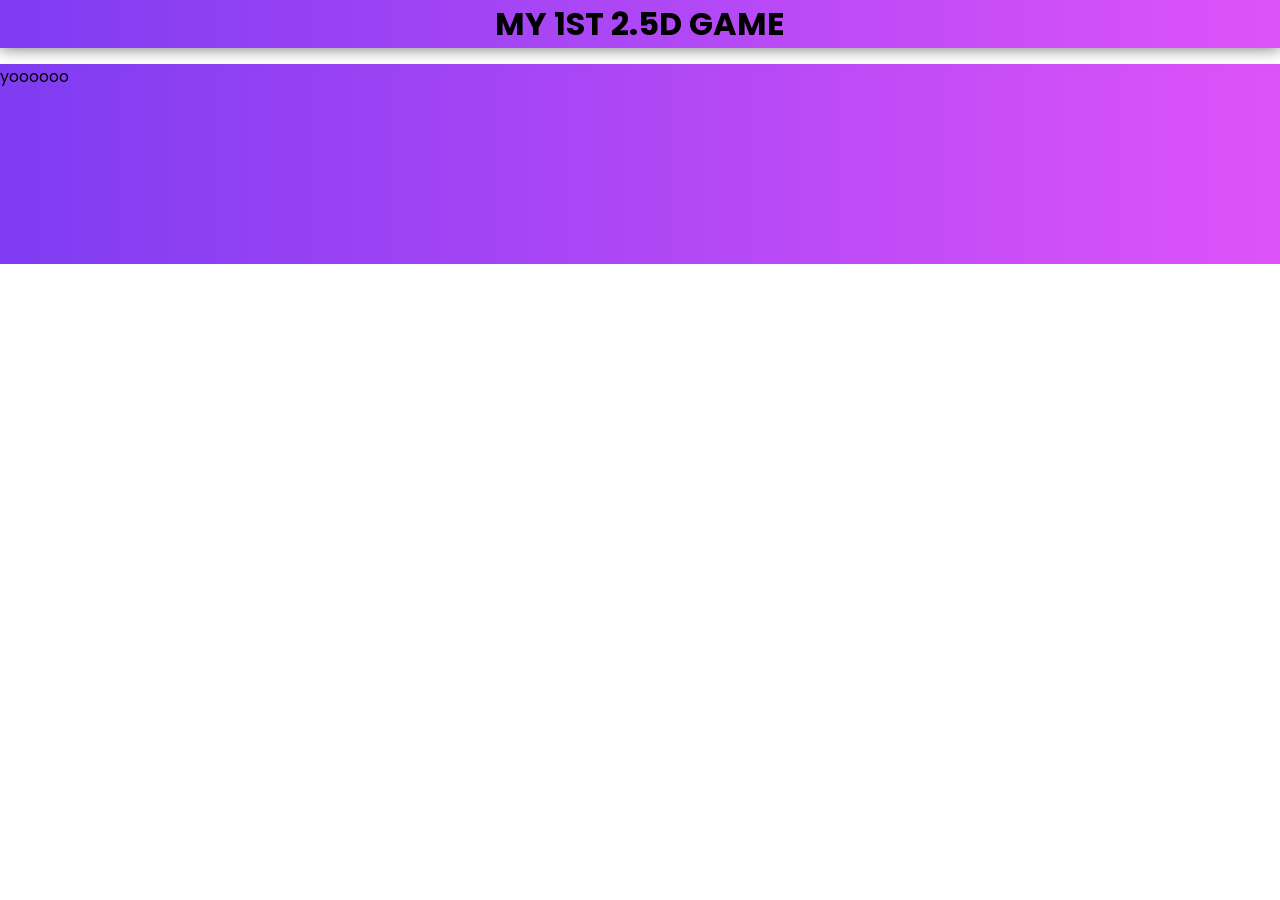
==== index2.html @ a26a3832 "Add files via upload" ====
<!DOCTYPE html>
<html lang="en">
<head>
    <meta charset="UTF-8">
      <meta name="viewport" content="width=device-width, initial-scale=1.0">
      <link rel="stylesheet" href="style.css">
    <title>Instructions and details of My game</title>
</head>
<body>
	<h1 class="sticky-heading grad">My 1st 2.5d Game</h1>
    <p class="linear-box">yoooooo</p>
</body>
</html>
---- style.css ----
@import url('https://fonts.googleapis.com/css2?family=Poppins:wght@400;700&display=swap');

body{
	font-family: "Poppins", Sans-Serif;
	margin:0;
}
h1 {
	text-transform: uppercase;
	text-align: center;
	background: #e9ebeafa;
	margin: 0;
	box-shadow: 0 0 15px #5e5e5ee6;
}

h2 {
	text-align: center;
	background: #ae65f6dd;
	box-shadow: 0 0 15px #a75ff0dd;
	border-radius: 10px;
}

.sticky-heading {
    position: sticky;
    top: 0;
    background-color: white;
    margin: 0;
    z-index: 1000;
}

h4 {
	text-align: center;
	margin: 0;
	border: 0;
	padding: 0;
}

h3 {
  text-transform: uppercase;
  text-align: center;
  border: none;
  padding: 4px;
  background: #6db9e3e6;
  border-radius: 5px;
  box-shadow: 0 0 15px #68c5f9e6;
}

.para { 
 margin-top: 30px;
 margin-left: 30px;
 margin-right: 30px;
 background: hsla(177,21.8%,100%,0.867);
 border-radius: 3px;
 padding: 8px;
 border: 3px solid black;
 box-shadow: 0 0 15px hsla(177,0%,68.5%,0.867);
}

.def{
	display: flex;
	justify-content: space-evenly;
}

.def2{
	display: flex;
	justify-content: space-around;
	border: 2px solid black;
}

.img{
    flex:1;
    width: 20%;
    height: 25%
    object-fit: cover;
    border: 2px solid black;
}

.img2{
 width: 100%;
 border: solid black;
}

#subhead {
	text-transform: uppercase;
	text-align: center;
	font-weight: bold;
	
}

.animelist{
	color:rgba(255,69,114,0.867);
	border-radius: 3px;
}

#btn{
	border: none;
	background: hsla(360,79%,71.4%,0.867);
	box-shadow: 0 0 15px hsla(360,40.6%,53.6%,0.867);
	border-radius: 8px;
	align-items: center;
	padding: 8px;
	font-size: 18px;
	font-weight: bold;
}

#btn:active {
	transform: scale(0.95);
  background-color: hsla(360,48%,47.4%,0.867);
  transition: background-color 0.3s ease;
}

.button{
	background-color: hsla(177,6%,91.7%,0.867);
	box-shadow: 0 0 15px hsla(177,0%,25.8%,0.867);
	border-radius: 10px;
	padding: 30px;
	margin: 50px;
}

#H4 {
	padding:20px;
}

.img3 {
	width: 100%;
}

.div-I {
	margin: 20px;
	background-color: hsla(177,0%,75.2%,0.867);
	border: solid hsla(177,0%,33.8%,0.867);
}

.div-O {
	border-radius: 5px;
	padding: 6px;
	margin: 20px;
	box-shadow: 0 0 15px rgba(51,51,51,0.867);
}

h5 {
	text-align: center;
	margin:0;
}

.c1 li::marker {
	content: "👉";
}

.c2 li::marker {
	content: "👍";
}

.c3 li::marker {
	content: "⭐";
}

.div-img {
	margin: 20px;
}

.c4 li::marker {
	content: "👹";
}

.c5 li::marker {
	content: "🦇";
}

.site-footer {
  text-align: center;
  padding: 20px;
  font-family: Arial, sans-serif;
  font-size: 14px;
  color: #333333;
}

#yesbtn {
	border: none;
	padding: 4px;
	margin: 7px;
	background-color: rgba(93,62,193,0.867);
	color: white;
	border-radius: 4px;
	box-shadow: 0 0 15px rgba(179,130,229,0.867);
}

#yesbtn:active {
	transform: scale(0.93);
	background-color: rgba(60,19,102,0.867);
	transition: background-color 0.3s ease;
}
	
.all {
	margin: 15px;
}

.yo {
	margin:50%;
	text-align: center;
	background-color: black;
	width: 1%;      /* Stretches all the way across the screen */
  height: 150px;
}

.yoo {
	width: 9px;
	background-color: black;
	height:500px;
}

/* This targets ONLY the first div (the left side) inside your .def container */
.def > div:first-child {
  border: 2px solid black; /* Creates the notebook line */
/*  border-left: 2px solid black; */
  padding-right: 10px;   
  padding-left: 10px;
}

/* This targets ONLY the second div (the right side) */
.def > div:last-child {
	border: 2px solid black;
	border-left: none;
  padding-left: 10px;           
  padding-right: 10px;
}

/* This targets both child divs directly inside the .def container */
.def > div {
  flex: 1; 
}


.linear-box {
  background-image: linear-gradient(to right, rgba(107,30,240,0.867), rgba(217,56,248,0.867));
  
  width: 100%;
  height: 200px;
}

.grad {
	background-image: linear-gradient(to right, rgba(107,30,240,0.867), rgba(217,56,248,0.867));
}

.c6 li::marker {
	content: "🐺";
}

/* The dark transparent background that covers the whole screen */
.popup-overlay {
  display: none; /* Hidden by default */
  position: fixed; 
  top: 0; left: 0; width: 100%; height: 100%;
  background-color: rgba(0, 0, 0, 0.6); /* Black with 60% opacity */
  
  /* Flexbox to perfectly center the box inside */
  justify-content: center; 
  align-items: center;
}

/* The actual white pop-up card */
.popup-box {
	margin: 20px;
  background-color: white;
  padding: 30px;
  border-radius: 8px;
  text-align: center;
}

#closeBtn {
	border: none;
	background-color: rgba(236,82,22,0.867);
	font-size: 20px;
	border-radius: 5px;
}
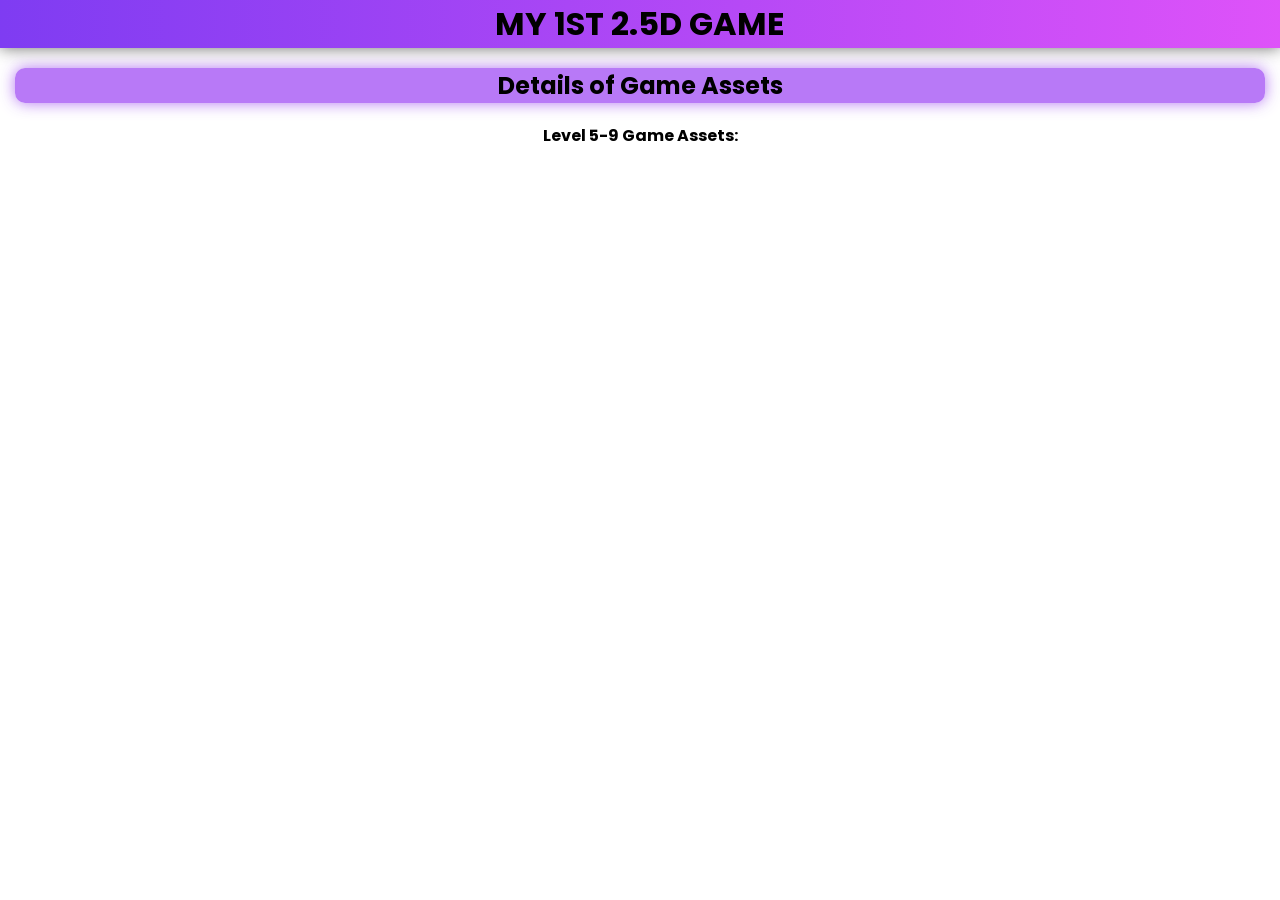
==== commit 7253cef9: "Add files via upload" ====
--- a/index2.html
+++ b/index2.html
@@ -8,6 +8,10 @@
 </head>
 <body>
 	<h1 class="sticky-heading grad">My 1st 2.5d Game</h1>
-    <p class="linear-box">yoooooo</p>
+	<div class="all">
+		<h2>Details of Game Assets</h2>
+		<h4>Level 5-9 Game Assets:</h4>
+		
+	</div>
 </body>
 </html>
--- a/style.css
+++ b/style.css
@@ -230,12 +230,7 @@
 }
 
 
-.linear-box {
-  background-image: linear-gradient(to right, rgba(107,30,240,0.867), rgba(217,56,248,0.867));
-  
-  width: 100%;
-  height: 200px;
-}
+
 
 .grad {
 	background-image: linear-gradient(to right, rgba(107,30,240,0.867), rgba(217,56,248,0.867));
@@ -271,4 +266,15 @@
 	background-color: rgba(236,82,22,0.867);
 	font-size: 20px;
 	border-radius: 5px;
+}
+
+.div-A {
+	border-radius: 5px;
+	padding: 6px;
+	margin: 10px;
+	box-shadow: 0 0 15px rgba(51,51,51,0.867);
+	display: flex;
+    flex-direction: column;
+    align-items: center;
+    gap: 5px;
 }
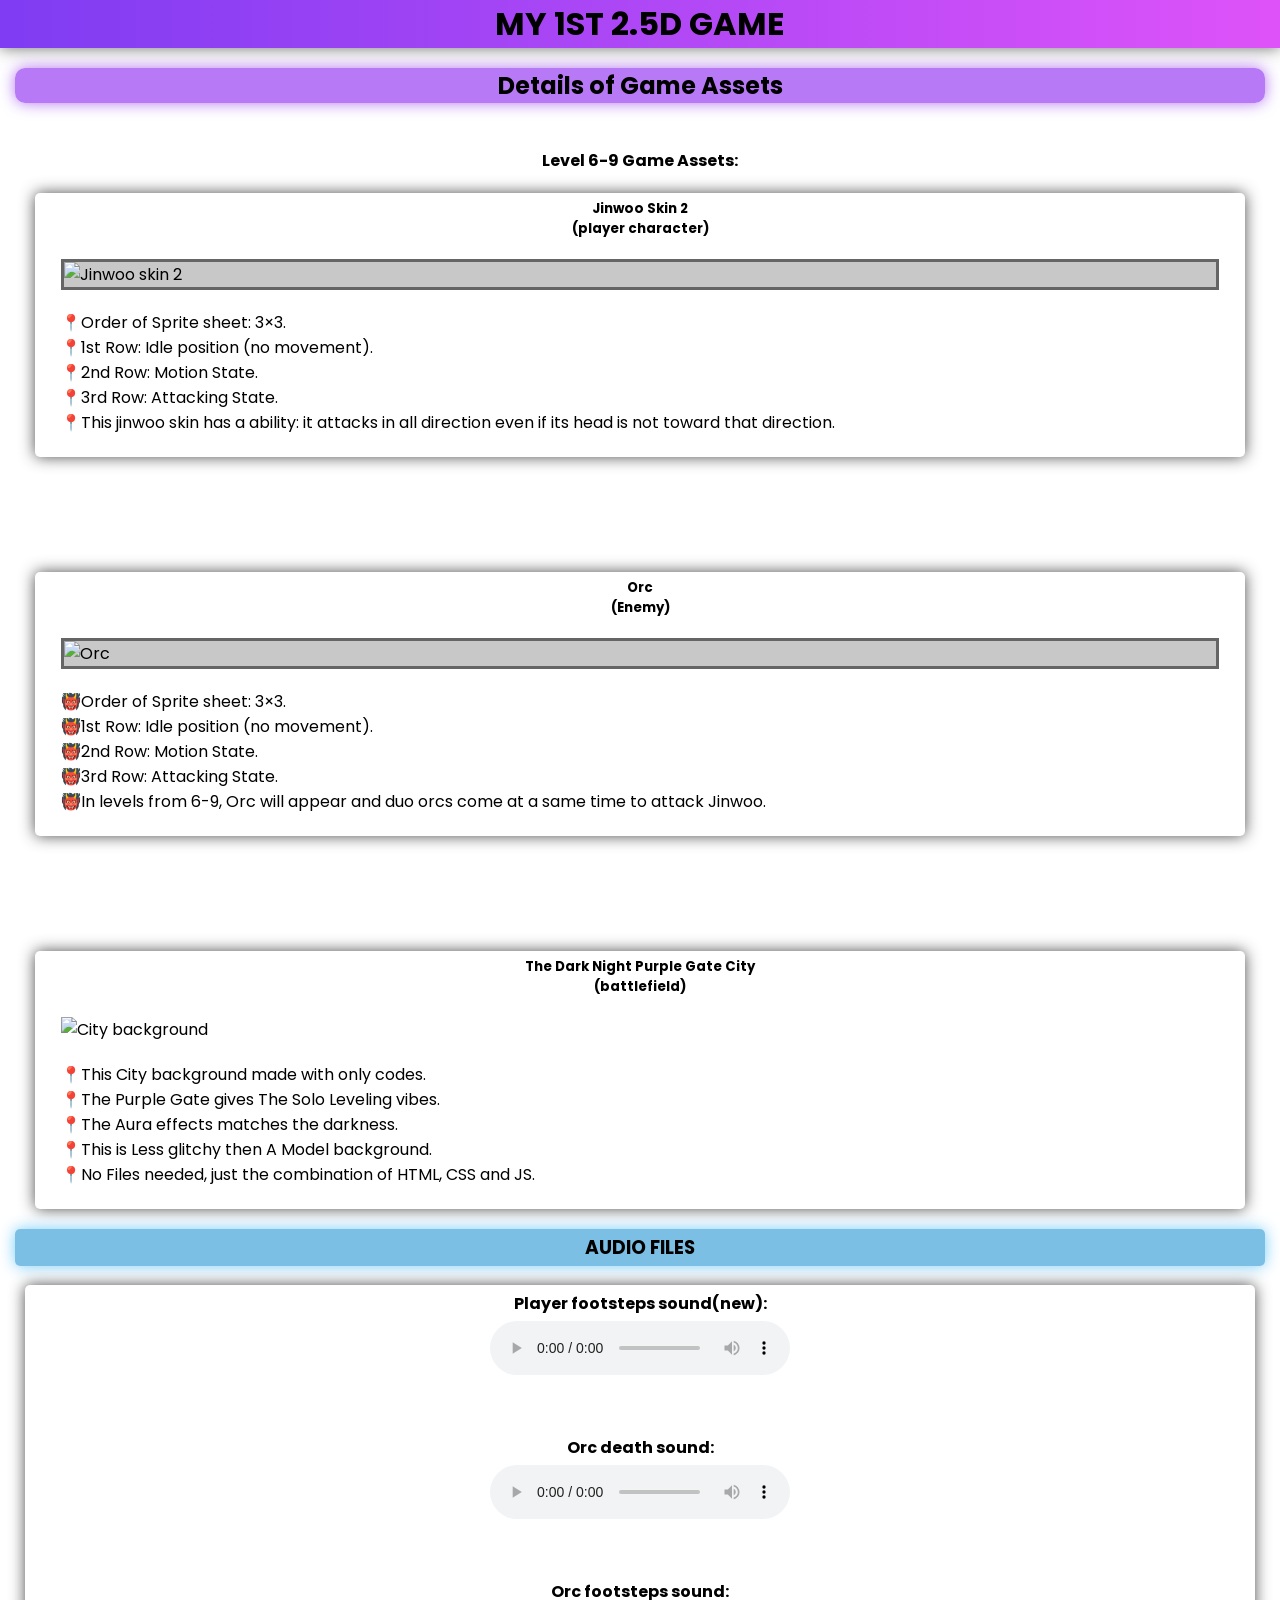
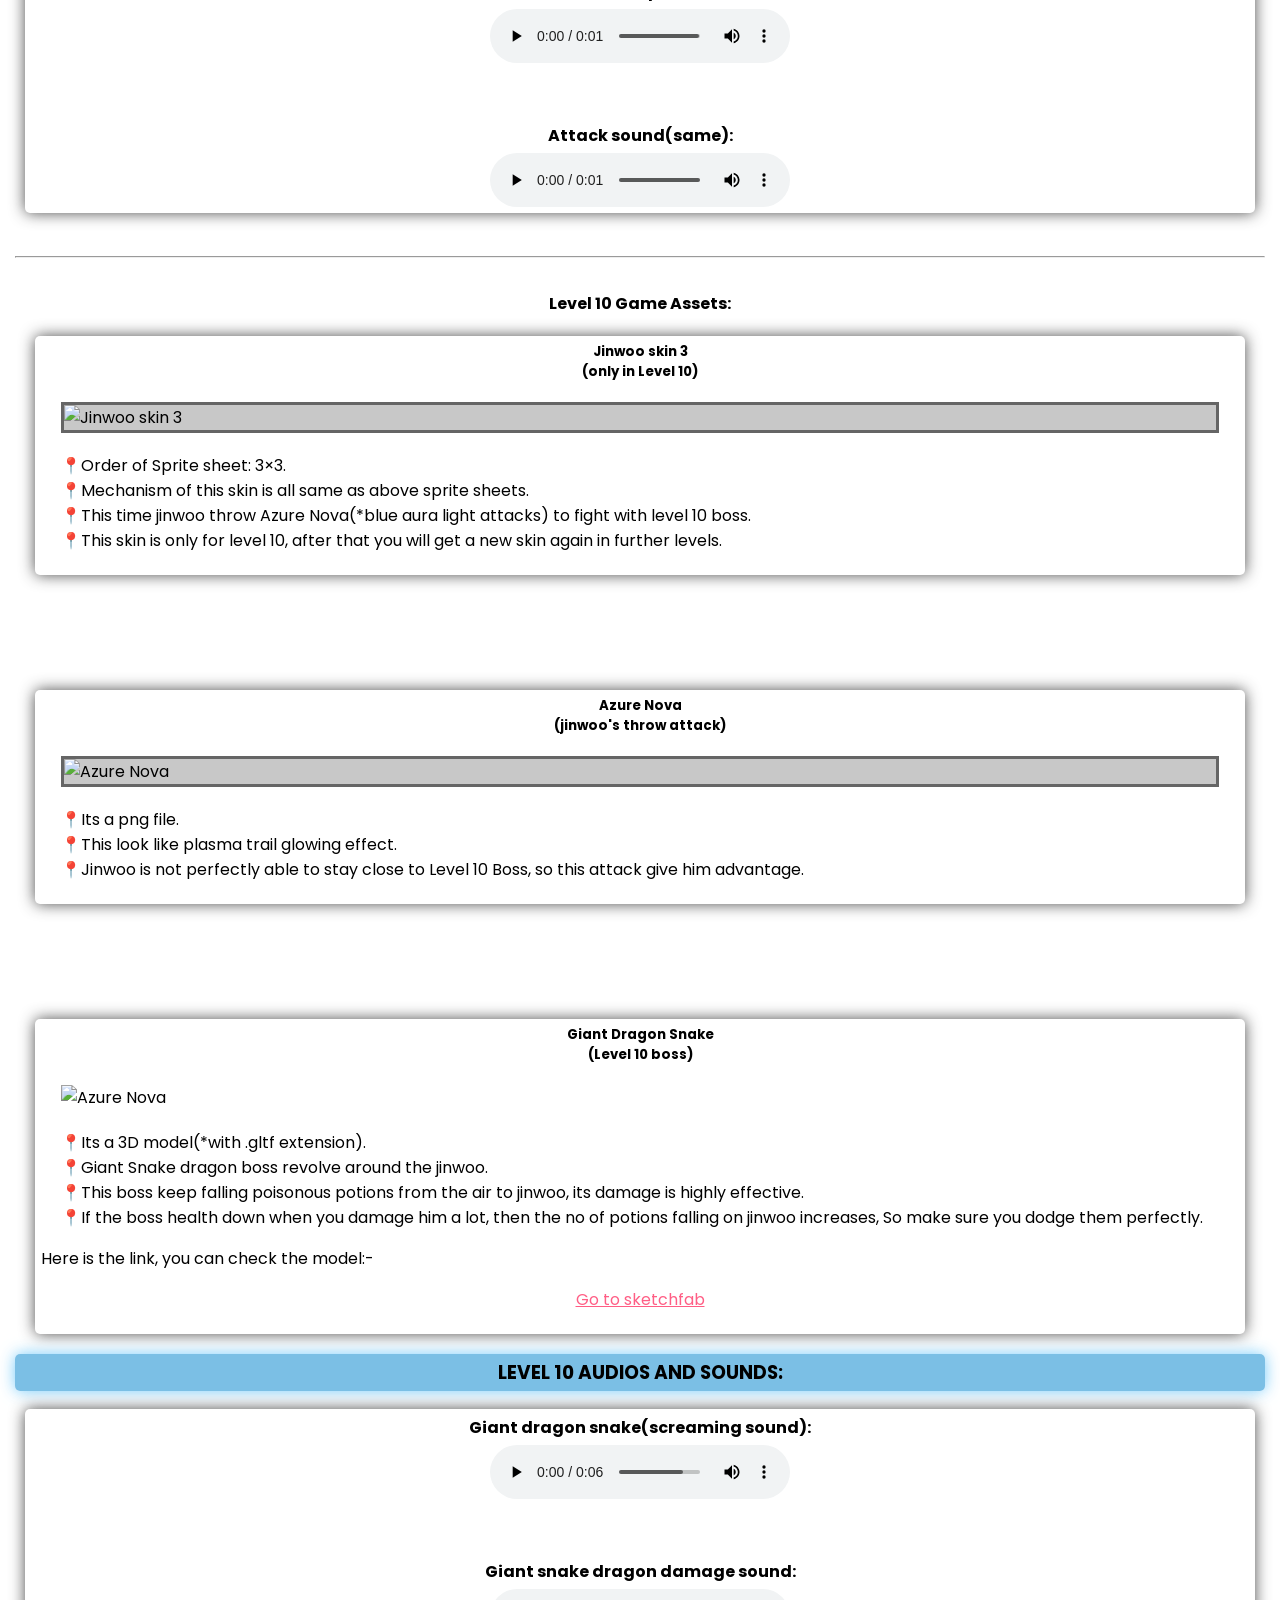
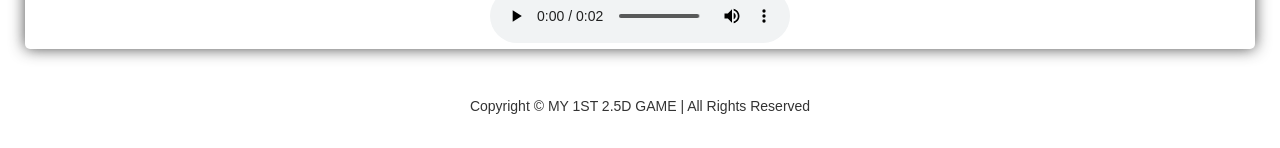
==== commit b4623019: "Add files via upload" ====
--- a/index2.html
+++ b/index2.html
@@ -10,8 +10,148 @@
 	<h1 class="sticky-heading grad">My 1st 2.5d Game</h1>
 	<div class="all">
 		<h2>Details of Game Assets</h2>
-		<h4>Level 5-9 Game Assets:</h4>
+		<br>
+		<h4>Level 6-9 Game Assets:</h4>
 		
+		<div class="div-O">
+					<h5>Jinwoo Skin 2</h5>
+					<h5>(player character)</h5>
+				<div class="div-I">
+					<img style="width:100%" src="https://i.ibb.co/F4jWFf9Y/jinwoo-new.png" alt="Jinwoo skin 2">
+				</div>
+						<ul class="c7">
+			<li>Order of Sprite sheet: 3×3.</li>
+			<li>1st Row: Idle position (no movement).</li>
+			<li>2nd Row: Motion State.</li>
+			<li>3rd Row: Attacking State.</li>
+			<li>This jinwoo skin has a ability: it attacks in all direction even if its head is not toward that direction.</li>
+			</ul>
+			</div>
+			
+			<br>
+			<br>
+			<br>
+			
+			<div class="div-O">
+				<h5>Orc</h5>
+					<h5>(Enemy)</h5>
+				<div class="div-I">
+					<img style="width:100%" src="https://i.ibb.co/LhZwZyJp/orc.png" alt="Orc">
+				</div>
+						<ul class="c4">
+			<li>Order of Sprite sheet: 3×3.</li>
+			<li>1st Row: Idle position (no movement).</li>
+			<li>2nd Row: Motion State.</li>
+			<li>3rd Row: Attacking State.</li>
+			<li>In levels from 6-9, Orc will appear and duo orcs come at a same time to attack Jinwoo.</li>
+			</ul>
+			</div>
+			
+			<br>
+			<br>
+			<br>
+			<div class="div-O">
+				<h5>The Dark Night Purple Gate City</h5>
+  <h5>(battlefield)</h5>
+			<div class="div-img">
+				<img style="width:100%" src="https://i.ibb.co/N67YRqyG/IMG-20260809-152410.jpg" alt="City background">
+				</div>
+				<ul class="c7">
+			<li>This City background made with only codes.</li>
+			<li>The Purple Gate gives The Solo Leveling vibes.</li>
+			<li>The Aura effects matches the darkness.</li>
+			<li>This is Less glitchy then A Model background.</li>
+			<li>No Files needed, just the combination of HTML, CSS and JS.</li>
+			</ul>
+			</div>
+			
+			<h3>Audio Files</h3>
+		
+			<div class="div-A">
+				<h4>Player footsteps sound(new):</h4>
+				<audio controls><source src="city_walk.mp3" type="audio/mpeg"></audio>
+				<br>
+				<br>
+				<h4>Orc death sound:</h4>
+				<audio controls><source src="orc_killed.mp3" type="audio/mpeg"></audio>
+				<br>
+				<br>
+				<h4>Orc footsteps sound:</h4>
+				<audio controls><source src="orc_walk.mp3" type="audio/mpeg"></audio>
+				<br>
+				<br>
+				<h4>Attack sound(same):</h4>
+				<audio controls><source src="slash.mp3" type="audio/mpeg"></audio>
+			</div>
+			<br>
+			<hr>
+			<br>
+			<h4>Level 10 Game Assets:</h4>
+			<div class="div-O">
+				<h5>Jinwoo skin 3</h5>
+					<h5>(only in Level 10)</h5>
+				<div class="div-I">
+					<img style="width:100%" src="https://i.ibb.co/qF4CgxBc/jinwoo-sprite.png" alt="Jinwoo skin 3">
+				</div>
+						<ul class="c7">
+			<li>Order of Sprite sheet: 3×3.</li>
+			<li>Mechanism of this skin is all same as above sprite sheets.</li>
+			<li>This time jinwoo throw Azure Nova(*blue aura light attacks) to fight with level 10 boss.</li>
+			<li>This skin is only for level 10, after that you will get a new skin again in further levels.</li>
+			</ul>
+			</div>
+			
+			<br>
+			<br>
+			<br>
+			
+			<div class="div-O">
+				<h5>Azure Nova</h5>
+					<h5>(jinwoo's throw attack)</h5>
+				<div class="div-I">
+					<img style="width:100%" src="https://i.ibb.co/6ckD6vgY/slash-attack.png" alt="Azure Nova">
+				</div>
+						<ul class="c7">
+			<li>Its a png file.</li>
+			<li>This look like plasma trail glowing effect.</li>
+			<li>Jinwoo is not perfectly able to stay close to Level 10 Boss, so this attack give him advantage.</li>
+			</ul>
+			</div>
+			
+			<br>
+			<br>
+			<br>
+			
+			<div class="div-O">
+				<h5>Giant Dragon Snake</h5>
+					<h5>(Level 10 boss)</h5>
+				<div class="div-img">
+					<img style="width:100%" src="https://i.ibb.co/nMY0CmvL/IMG-20260812-090443.jpg" alt="Azure Nova">
+				</div>
+						<ul class="c7">
+			<li>Its a 3D model(*with .gltf extension).</li>
+			<li>Giant Snake dragon boss revolve around the jinwoo.</li>
+			<li>This boss keep falling poisonous potions from the air to jinwoo, its damage is highly effective.</li>
+			<li>If the boss health down when you damage him a lot, then the no of potions falling on jinwoo increases, So make sure you dodge them perfectly.</li>
+			</ul>
+			<p>Here is the link, you can check the model:-</p>
+			<a class="animelist" href="https://sketchfab.com/3d-models/ouroboros-the-calm-385d5d29f006413ea15d14f838b93bea"><p>Go to sketchfab</p></a>
+			</div>
+			
+			<h3>Level 10 Audios and sounds:</h3>
+			<div class="div-A">
+				<h4>Giant dragon snake(screaming sound):</h4>
+				<audio controls><source src="level10_start.mp3" type="audio/mpeg"></audio>
+				<br>
+				<br>
+				<h4>Giant snake dragon damage sound:</h4>
+				<audio controls><source src="snakeboss_damage.mp3" type="audio/mpeg"></audio>
+			</div>
+			
+			
 	</div>
+	<footer class="site-footer">
+  <p>Copyright &copy; <span id="copyright-year"></span> MY 1ST 2.5D GAME | All Rights Reserved</p>
+</footer>
 </body>
 </html>
--- a/style.css
+++ b/style.css
@@ -89,6 +89,7 @@
 .animelist{
 	color:rgba(255,69,114,0.867);
 	border-radius: 3px;
+	text-align: center;
 }
 
 #btn{
@@ -277,4 +278,12 @@
     flex-direction: column;
     align-items: center;
     gap: 5px;
+}
+
+.c7 li::marker {
+	content: "📍";
+}
+
+.c8 li::marker {
+	content: "🌆";
 }
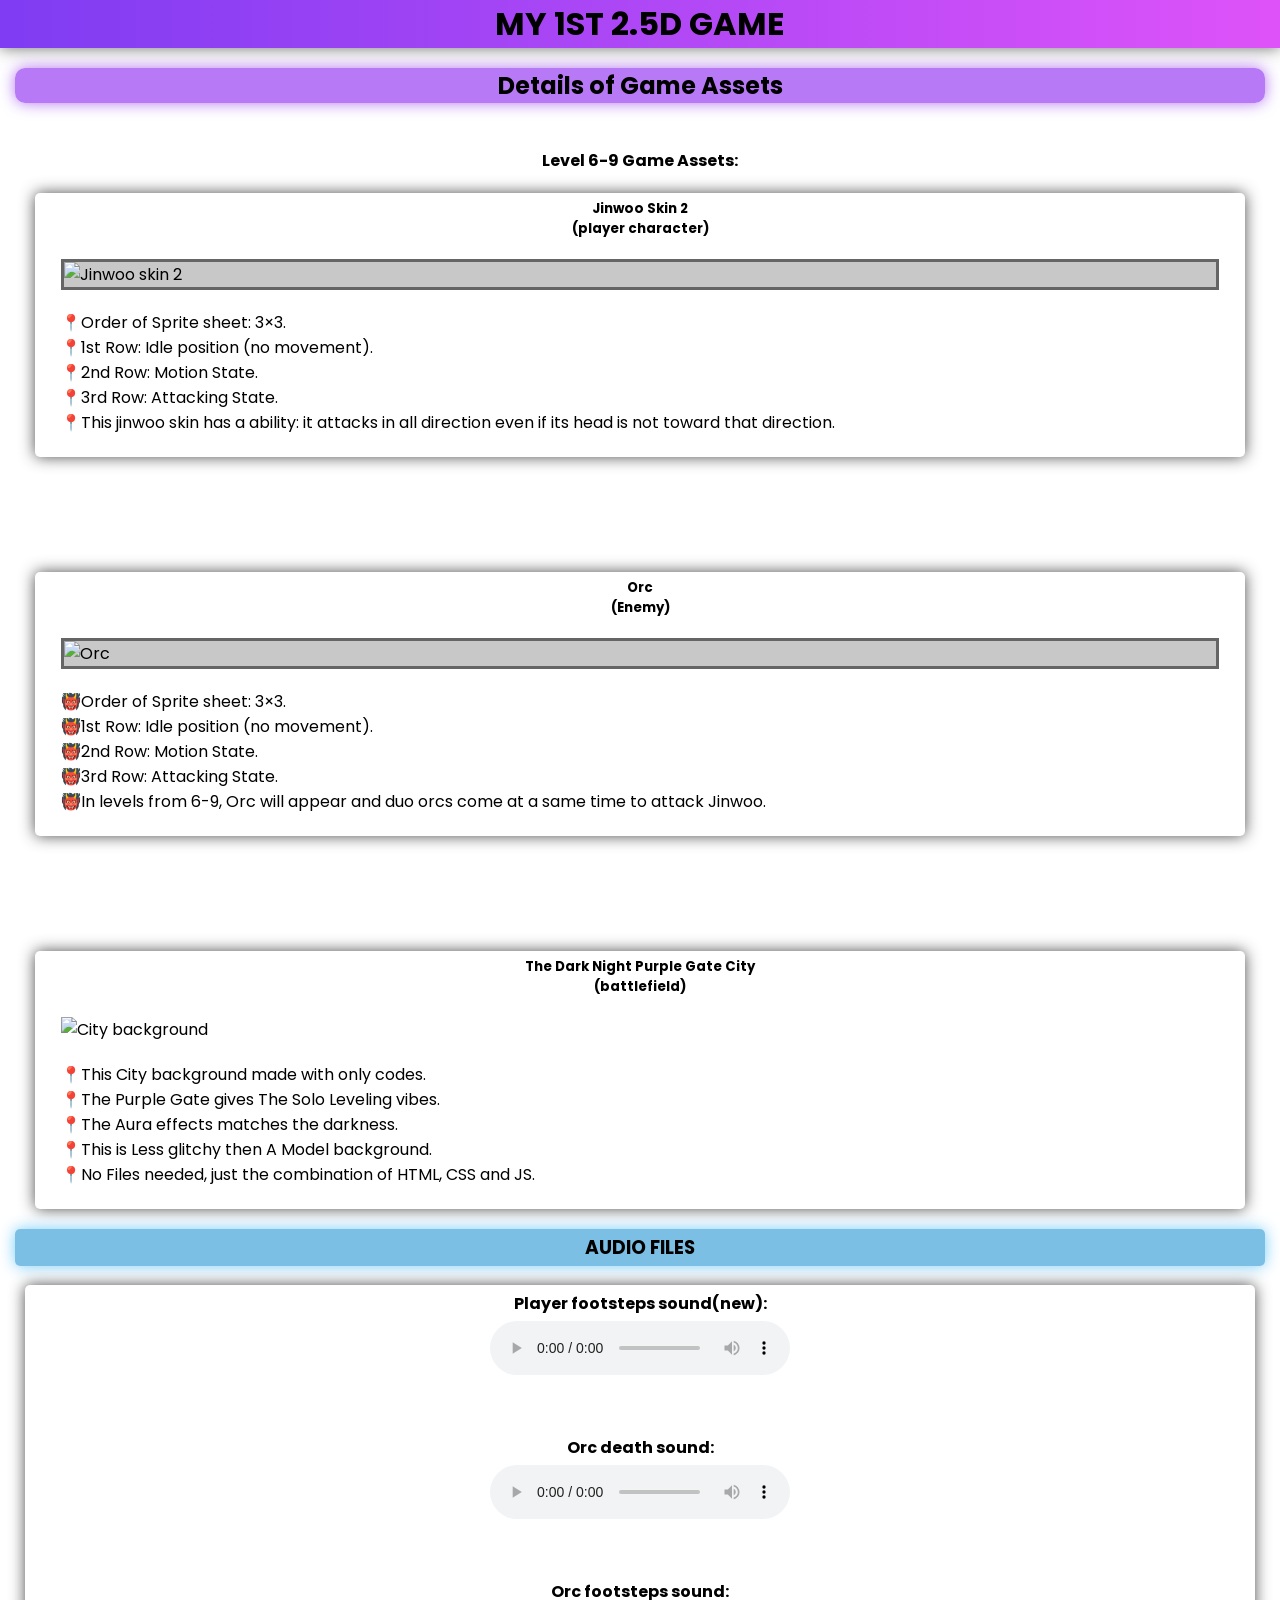
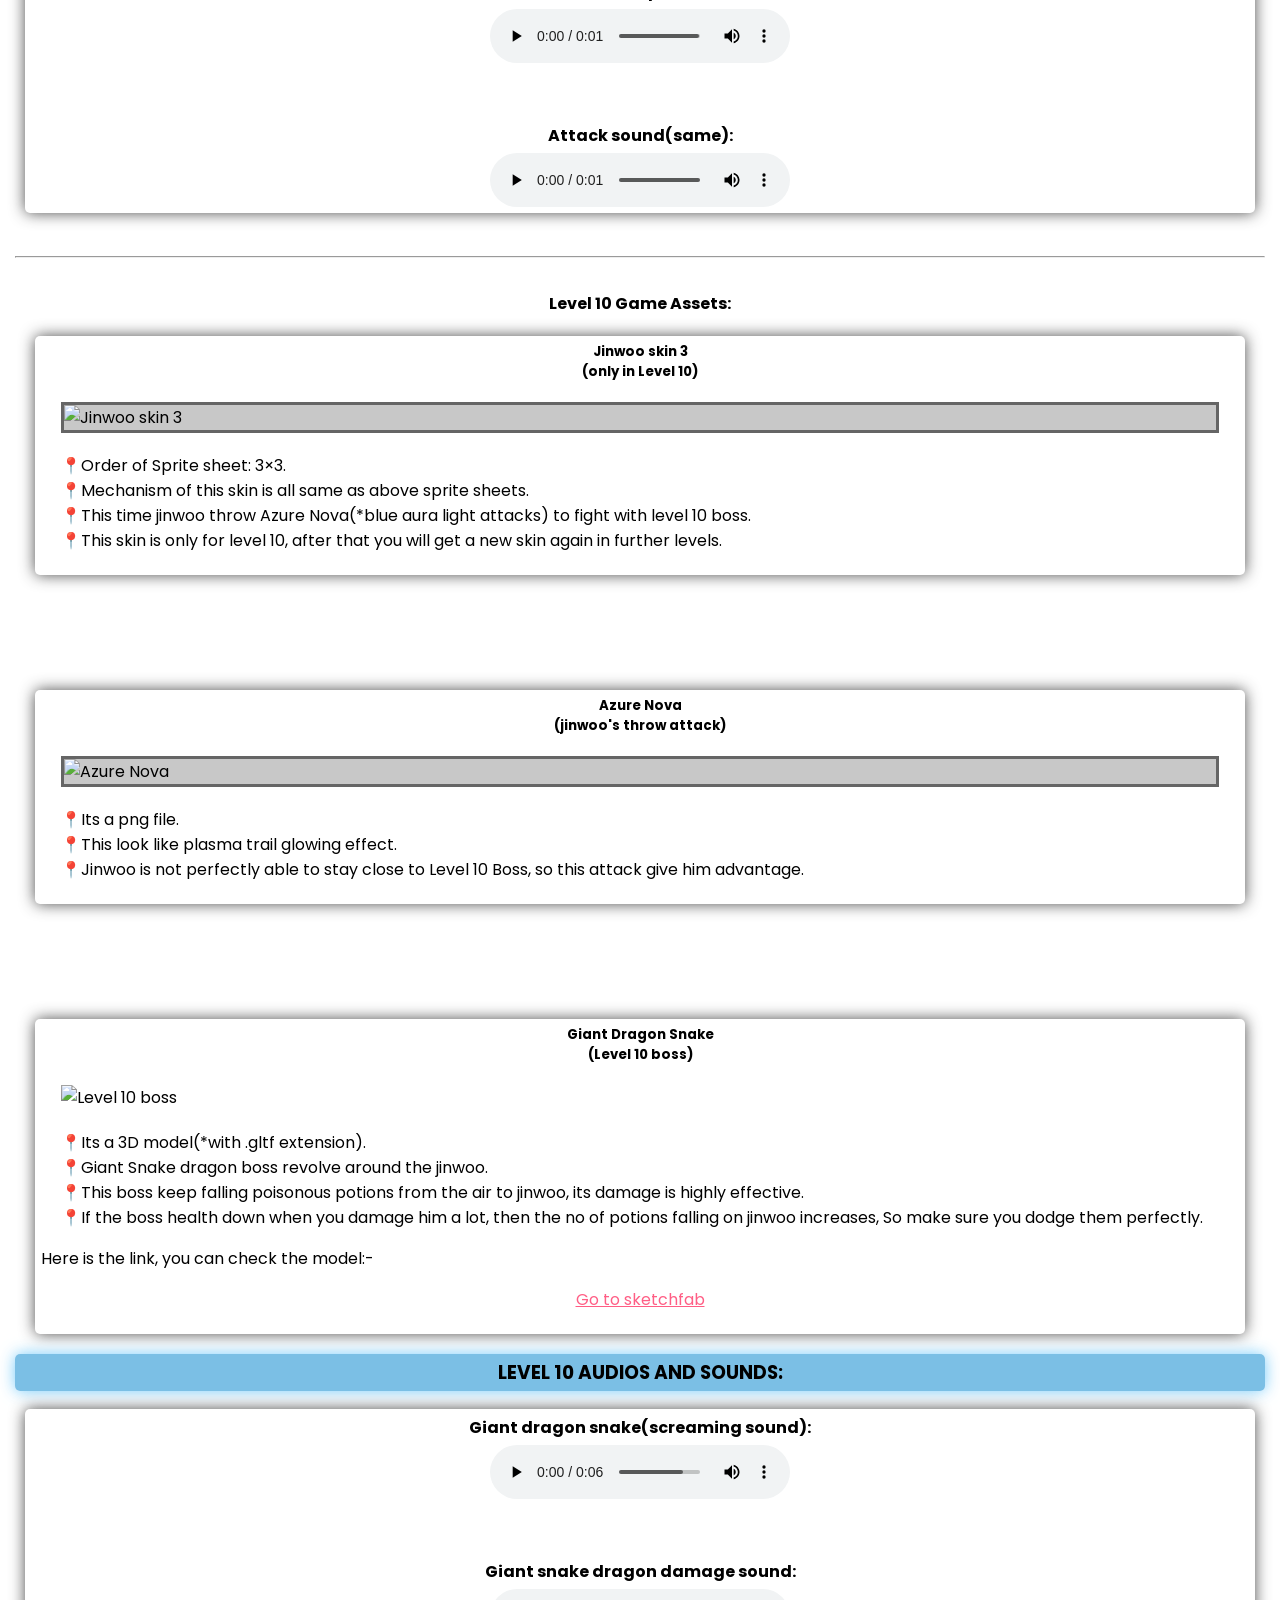
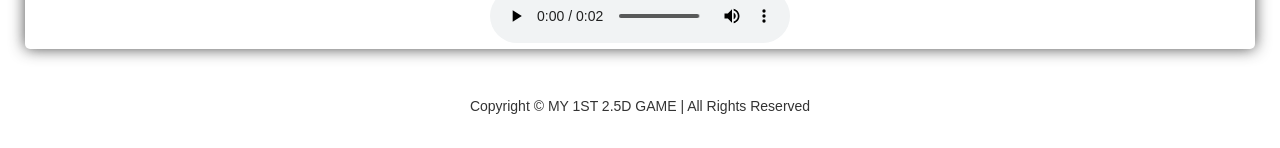
==== commit d887bc0a: "Add files via upload" ====
--- a/index2.html
+++ b/index2.html
@@ -91,7 +91,7 @@
 				<h5>Jinwoo skin 3</h5>
 					<h5>(only in Level 10)</h5>
 				<div class="div-I">
-					<img style="width:100%" src="https://i.ibb.co/qF4CgxBc/jinwoo-sprite.png" alt="Jinwoo skin 3">
+					<img style="width:100%" src="https://i.ibb.co/hJhmStmz/jinwoo-sprite.png" alt="Jinwoo skin 3">
 				</div>
 						<ul class="c7">
 			<li>Order of Sprite sheet: 3×3.</li>
@@ -109,7 +109,7 @@
 				<h5>Azure Nova</h5>
 					<h5>(jinwoo's throw attack)</h5>
 				<div class="div-I">
-					<img style="width:100%" src="https://i.ibb.co/6ckD6vgY/slash-attack.png" alt="Azure Nova">
+					<img style="width:100%" src="https://i.ibb.co/M5srHc6r/slash-attack.png" alt="Azure Nova">
 				</div>
 						<ul class="c7">
 			<li>Its a png file.</li>
@@ -126,7 +126,7 @@
 				<h5>Giant Dragon Snake</h5>
 					<h5>(Level 10 boss)</h5>
 				<div class="div-img">
-					<img style="width:100%" src="https://i.ibb.co/nMY0CmvL/IMG-20260812-090443.jpg" alt="Azure Nova">
+					<img style="width:100%" src="https://i.ibb.co/YF1FnkjC/IMG-20260812-090351.jpg" alt="Level 10 boss">
 				</div>
 						<ul class="c7">
 			<li>Its a 3D model(*with .gltf extension).</li>
